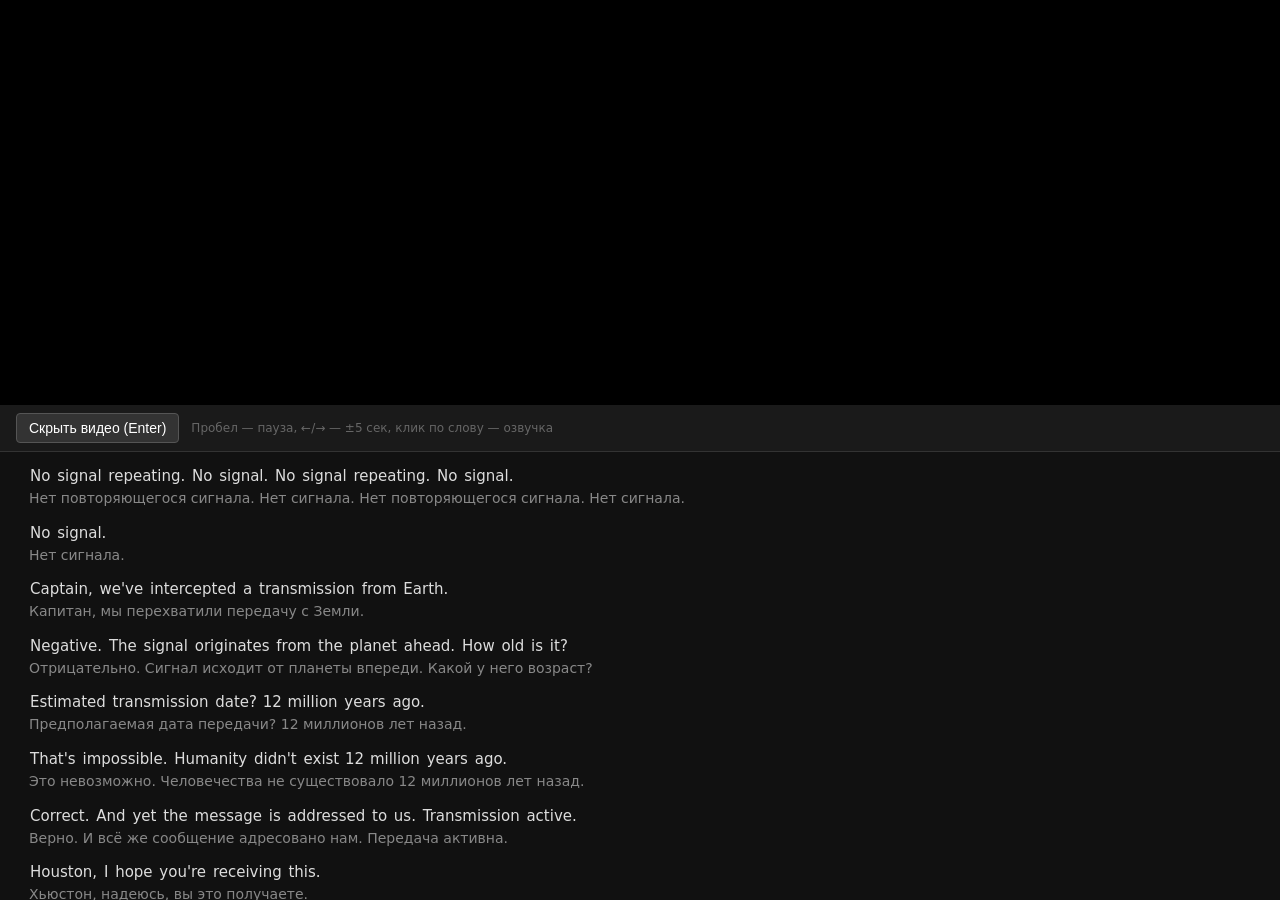
==== deepseek.html @ 2dfc9baa "Update deepseek.html" ====
<!DOCTYPE html>
<html lang="ru">
<head>
<meta charset="UTF-8">
<title>Интерактивные субтитры</title>
<style>
  body {
    font-family: system-ui, sans-serif;
    margin: 0;
    background: #111;
    color: #eee;
    display: flex;
    flex-direction: column;
    height: 100vh;
    overflow: hidden;
  }
  #player-wrap {
    position: relative;
    width: 100%;
    max-height: 45vh;
    background: #000;
    flex-shrink: 0;
    transition: max-height 0.3s;
  }
  #ytplayer {
    width: 100%;
    height: 45vh;
    display: block;
    transition: height 0.3s;
  }
  #controls {
    display: flex;
    align-items: center;
    gap: 12px;
    padding: 8px 16px;
    background: #1a1a1a;
    border-bottom: 1px solid #333;
    flex-shrink: 0;
  }
  #toggleVideoBtn {
    cursor: pointer;
    padding: 6px 12px;
    background: #333;
    color: #fff;
    border: 1px solid #555;
    border-radius: 4px;
    font-size: 14px;
    outline: none;
  }
  #toggleVideoBtn:hover {
    background: #444;
  }
  #toggleVideoBtn:focus {
    border-color: #4caf50;
  }
  .hint {
    color: #666;
    font-size: 12px;
  }
  #subtitles {
    flex: 1;
    overflow-y: auto;
    padding: 8px 16px 80px;
    line-height: 1.4;
  }
  .cue {
    padding: 6px 10px;
    margin-bottom: 2px;
    border-radius: 4px;
    transition: background 0.2s;
    font-size: 15px;
    border-left: 3px solid transparent;
  }
  .cue.active {
    background: #2a2a2a;
    border-left-color: #4caf50;
  }
  .cue .en {
    color: #ddd;
    margin-bottom: 2px;
  }
  .cue .ru {
    color: #888;
    font-size: 14px;
  }
  .word {
    cursor: pointer;
    border-radius: 2px;
    padding: 0 1px;
  }
  .word:hover {
    background: #3a3a3a;
  }
  .word.speaking {
    background: #4caf50;
    color: #000;
  }
  #loading {
    padding: 20px;
    color: #888;
  }
</style>
</head>
<body>

<div id="player-wrap">
  <div id="ytplayer"></div>
</div>

<div id="controls">
  <button id="toggleVideoBtn">Скрыть видео (Enter)</button>
  <span class="hint">Пробел — пауза, ←/→ — ±5 сек, клик по слову — озвучка</span>
</div>

<div id="subtitles">
  <div id="loading">Загрузка субтитров…</div>
</div>

<script>
  // ===== 1. Загрузка субтитров =====
  let cues = [];
  let activeIndex = -1;
  let player = null;
  let playerReady = false;

  function timeToSeconds(t) {
    const parts = t.split(':').map(Number);
    if (parts.length === 2) return parts[0] * 60 + parts[1];
    if (parts.length === 3) return parts[0] * 3600 + parts[1] * 60 + parts[2];
    return 0;
  }

  fetch('deepseek.json')
    .then(r => {
      if (!r.ok) throw new Error('Не удалось загрузить deepseek.json');
      return r.json();
    })
    .then(data => {
      cues = data.map(c => ({
        ...c,
        seconds: timeToSeconds(c.time)
      }));
      renderCues();
      // Безопасное удаление индикатора загрузки
      const loadingEl = document.getElementById('loading');
      if (loadingEl) loadingEl.remove();
    })
    .catch(err => {
      const subDiv = document.getElementById('subtitles');
      if (subDiv) {
        subDiv.innerHTML =
          '<div id="loading">Ошибка загрузки: ' + err.message + '<br>Убедитесь, что deepseek.json лежит рядом и запущен сервер.</div>';
      }
    });

  function renderCues() {
    const container = document.getElementById('subtitles');
    container.innerHTML = '';
    cues.forEach((cue, i) => {
      const div = document.createElement('div');
      div.className = 'cue';
      div.dataset.index = i;

      const en = document.createElement('div');
      en.className = 'en';
      en.innerHTML = cue.text.split(/(\s+)/).map(part => {
        if (/^\s+$/.test(part) || part === '') return part;
        const clean = part.replace(/[^a-zA-Z']/g, '');
        if (!clean) return part;
        return `<span class="word" data-word="${clean}">${part}</span>`;
      }).join('');

      const ru = document.createElement('div');
      ru.className = 'ru';
      ru.textContent = cue.translation;

      div.appendChild(en);
      div.appendChild(ru);
      container.appendChild(div);
    });

    container.addEventListener('click', e => {
      const wordEl = e.target.closest('.word');
      if (!wordEl) return;
      speakWord(wordEl);
    });
  }

  // ===== 2. Text-to-Speech =====
  let currentUtterance = null;

  function speakWord(el) {
    const word = el.dataset.word;
    if (!word) return;
    if (currentUtterance) speechSynthesis.cancel();

    document.querySelectorAll('.word.speaking').forEach(w => w.classList.remove('speaking'));
    el.classList.add('speaking');

    const utter = new SpeechSynthesisUtterance(word);
    utter.lang = 'en-US';
    utter.rate = 0.9;

    const voices = speechSynthesis.getVoices();
    const enVoice = voices.find(v => v.lang.startsWith('en'));
    if (enVoice) utter.voice = enVoice;

    utter.onend = () => el.classList.remove('speaking');
    utter.onerror = () => el.classList.remove('speaking');

    currentUtterance = utter;
    speechSynthesis.speak(utter);
  }

  speechSynthesis.onvoiceschanged = () => {};

  // ===== 3. YouTube IFrame API =====
  const VIDEO_ID = 'rk2dsMOoe8U';

  window.onYouTubeIframeAPIReady = function() {
    player = new YT.Player('ytplayer', {
      videoId: VIDEO_ID,
      playerVars: {
        autoplay: 0,
        controls: 1,
        rel: 0,
        modestbranding: 1
      },
      events: {
        onReady: () => { playerReady = true; },
        onStateChange: () => {}
      }
    });
  };

  const tag = document.createElement('script');
  tag.src = 'https://www.youtube.com/iframe_api';
  document.head.appendChild(tag);

  // ===== 4. Синхронизация субтитров =====
  setInterval(() => {
    if (!playerReady || !player || typeof player.getCurrentTime !== 'function') return;
    const t = player.getCurrentTime();

    let idx = -1;
    for (let i = 0; i < cues.length; i++) {
      if (t >= cues[i].seconds) idx = i;
      else break;
    }

    if (idx !== activeIndex) {
      activeIndex = idx;
      const container = document.getElementById('subtitles');
      const els = container.querySelectorAll('.cue');
      els.forEach((el, i) => el.classList.toggle('active', i === idx));
      if (idx >= 0 && els[idx]) {
        els[idx].scrollIntoView({ block: 'center', behavior: 'smooth' });
      }
    }
  }, 250);

  // ===== 5. Управление видео (скрыть/показать) =====
  let isVideoHidden = false;
  const videoBtn = document.getElementById('toggleVideoBtn');
  const playerWrap = document.getElementById('player-wrap');
  const ytPlayerDiv = document.getElementById('ytplayer');

  function toggleVideoVisibility() {
    isVideoHidden = !isVideoHidden;
    if (isVideoHidden) {
      playerWrap.style.maxHeight = '0';
      playerWrap.style.overflow = 'hidden';
      ytPlayerDiv.style.height = '0';
      videoBtn.textContent = 'Показать видео (Enter)';
    } else {
      playerWrap.style.maxHeight = '45vh';
      playerWrap.style.overflow = 'visible';
      ytPlayerDiv.style.height = '45vh';
      videoBtn.textContent = 'Скрыть видео (Enter)';
    }
    // Снимаем фокус с кнопки, чтобы пробел не нажимал её повторно
    videoBtn.blur();
  }

  videoBtn.addEventListener('click', toggleVideoVisibility);

  // ===== 6. Горячие клавиши =====
  document.addEventListener('keydown', e => {
    if (!playerReady || !player) return;
    
    const tag = document.activeElement.tagName;
    if (tag === 'INPUT' || tag === 'TEXTAREA') return;

    if (e.code === 'Space') {
      e.preventDefault();
      const state = player.getPlayerState();
      if (state === YT.PlayerState.PLAYING) player.pauseVideo();
      else player.playVideo();
    } else if (e.code === 'ArrowRight') {
      e.preventDefault();
      player.seekTo(Math.min(player.getCurrentTime() + 5, player.getDuration()), true);
    } else if (e.code === 'ArrowLeft') {
      e.preventDefault();
      player.seekTo(Math.max(player.getCurrentTime() - 5, 0), true);
    } else if (e.code === 'Enter') {
      e.preventDefault();
      toggleVideoVisibility();
    }
  });
</script>

</body>
</html>
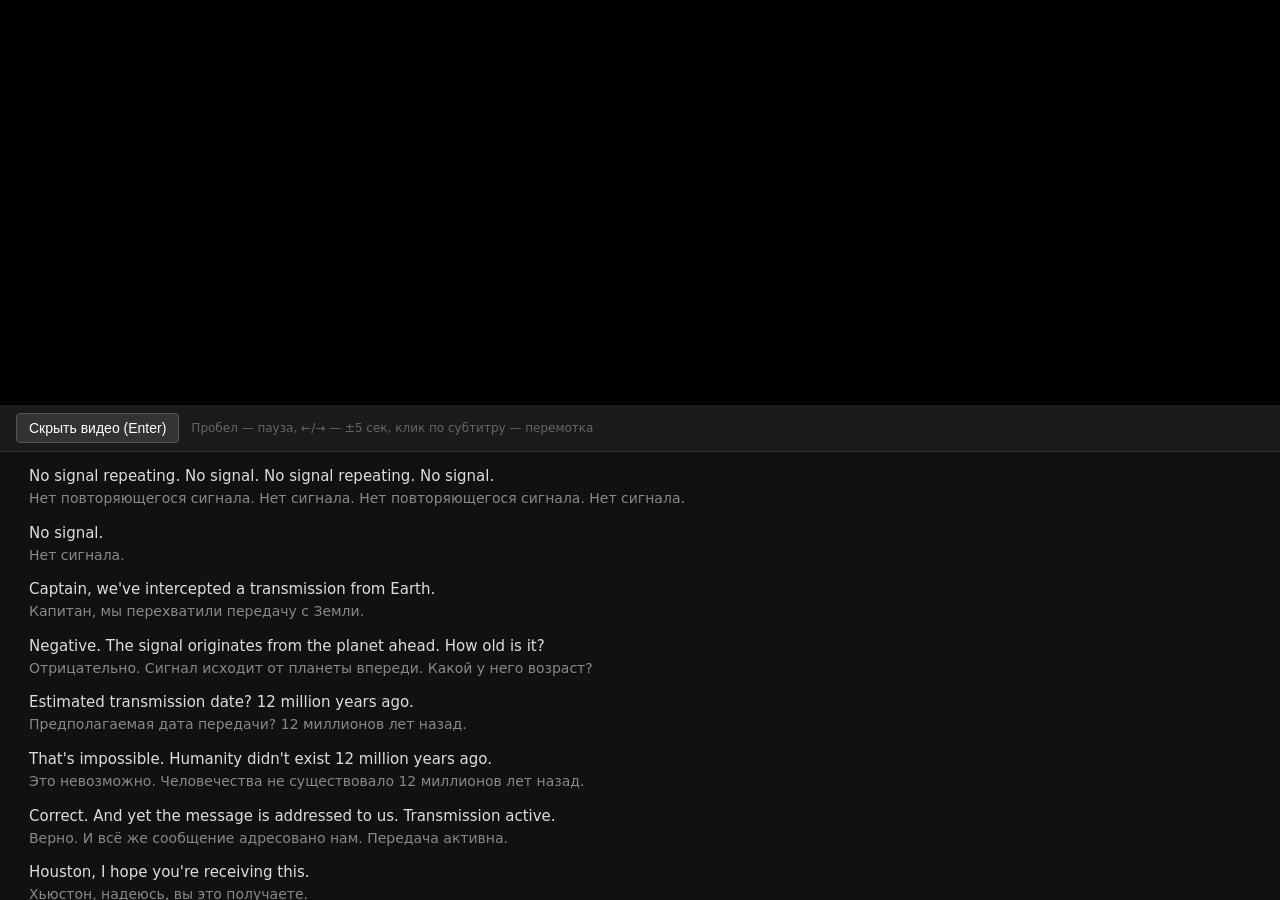
==== commit f6f6ace8: "Update deepseek.html" ====
--- a/deepseek.html
+++ b/deepseek.html
@@ -70,6 +70,10 @@
     transition: background 0.2s;
     font-size: 15px;
     border-left: 3px solid transparent;
+    cursor: pointer; /* Курсор-указатель, чтобы было понятно, что можно кликать */
+  }
+  .cue:hover {
+    background: #222;
   }
   .cue.active {
     background: #2a2a2a;
@@ -83,18 +87,6 @@
     color: #888;
     font-size: 14px;
   }
-  .word {
-    cursor: pointer;
-    border-radius: 2px;
-    padding: 0 1px;
-  }
-  .word:hover {
-    background: #3a3a3a;
-  }
-  .word.speaking {
-    background: #4caf50;
-    color: #000;
-  }
   #loading {
     padding: 20px;
     color: #888;
@@ -109,7 +101,7 @@
 
 <div id="controls">
   <button id="toggleVideoBtn">Скрыть видео (Enter)</button>
-  <span class="hint">Пробел — пауза, ←/→ — ±5 сек, клик по слову — озвучка</span>
+  <span class="hint">Пробел — пауза, ←/→ — ±5 сек, клик по субтитру — перемотка</span>
 </div>
 
 <div id="subtitles">
@@ -141,7 +133,7 @@
         seconds: timeToSeconds(c.time)
       }));
       renderCues();
-      // Безопасное удаление индикатора загрузки
+      
       const loadingEl = document.getElementById('loading');
       if (loadingEl) loadingEl.remove();
     })
@@ -160,15 +152,11 @@
       const div = document.createElement('div');
       div.className = 'cue';
       div.dataset.index = i;
+      div.dataset.time = cue.seconds; // Сохраняем время начала для перемотки
 
       const en = document.createElement('div');
       en.className = 'en';
-      en.innerHTML = cue.text.split(/(\s+)/).map(part => {
-        if (/^\s+$/.test(part) || part === '') return part;
-        const clean = part.replace(/[^a-zA-Z']/g, '');
-        if (!clean) return part;
-        return `<span class="word" data-word="${clean}">${part}</span>`;
-      }).join('');
+      en.textContent = cue.text;
 
       const ru = document.createElement('div');
       ru.className = 'ru';
@@ -179,42 +167,23 @@
       container.appendChild(div);
     });
 
+    // Клик по блоку субтитров — перемотка
     container.addEventListener('click', e => {
-      const wordEl = e.target.closest('.word');
-      if (!wordEl) return;
-      speakWord(wordEl);
-    });
-  }
-
-  // ===== 2. Text-to-Speech =====
-  let currentUtterance = null;
-
-  function speakWord(el) {
-    const word = el.dataset.word;
-    if (!word) return;
-    if (currentUtterance) speechSynthesis.cancel();
-
-    document.querySelectorAll('.word.speaking').forEach(w => w.classList.remove('speaking'));
-    el.classList.add('speaking');
-
-    const utter = new SpeechSynthesisUtterance(word);
-    utter.lang = 'en-US';
-    utter.rate = 0.9;
-
-    const voices = speechSynthesis.getVoices();
-    const enVoice = voices.find(v => v.lang.startsWith('en'));
-    if (enVoice) utter.voice = enVoice;
-
-    utter.onend = () => el.classList.remove('speaking');
-    utter.onerror = () => el.classList.remove('speaking');
-
-    currentUtterance = utter;
-    speechSynthesis.speak(utter);
-  }
-
-  speechSynthesis.onvoiceschanged = () => {};
-
-  // ===== 3. YouTube IFrame API =====
+      const cueEl = e.target.closest('.cue');
+      if (!cueEl) return;
+      
+      const timeToSeek = parseFloat(cueEl.dataset.time);
+      if (playerReady && player && typeof player.seekTo === 'function') {
+        player.seekTo(timeToSeek, true);
+        // Включаем воспроизведение, если на паузе
+        if (player.getPlayerState() !== YT.PlayerState.PLAYING) {
+          player.playVideo();
+        }
+      }
+    });
+  }
+
+  // ===== 2. YouTube IFrame API =====
   const VIDEO_ID = 'rk2dsMOoe8U';
 
   window.onYouTubeIframeAPIReady = function() {
@@ -237,7 +206,7 @@
   tag.src = 'https://www.youtube.com/iframe_api';
   document.head.appendChild(tag);
 
-  // ===== 4. Синхронизация субтитров =====
+  // ===== 3. Синхронизация субтитров =====
   setInterval(() => {
     if (!playerReady || !player || typeof player.getCurrentTime !== 'function') return;
     const t = player.getCurrentTime();
@@ -259,7 +228,7 @@
     }
   }, 250);
 
-  // ===== 5. Управление видео (скрыть/показать) =====
+  // ===== 4. Управление видео (скрыть/показать) =====
   let isVideoHidden = false;
   const videoBtn = document.getElementById('toggleVideoBtn');
   const playerWrap = document.getElementById('player-wrap');
@@ -278,13 +247,12 @@
       ytPlayerDiv.style.height = '45vh';
       videoBtn.textContent = 'Скрыть видео (Enter)';
     }
-    // Снимаем фокус с кнопки, чтобы пробел не нажимал её повторно
     videoBtn.blur();
   }
 
   videoBtn.addEventListener('click', toggleVideoVisibility);
 
-  // ===== 6. Горячие клавиши =====
+  // ===== 5. Горячие клавиши =====
   document.addEventListener('keydown', e => {
     if (!playerReady || !player) return;
     
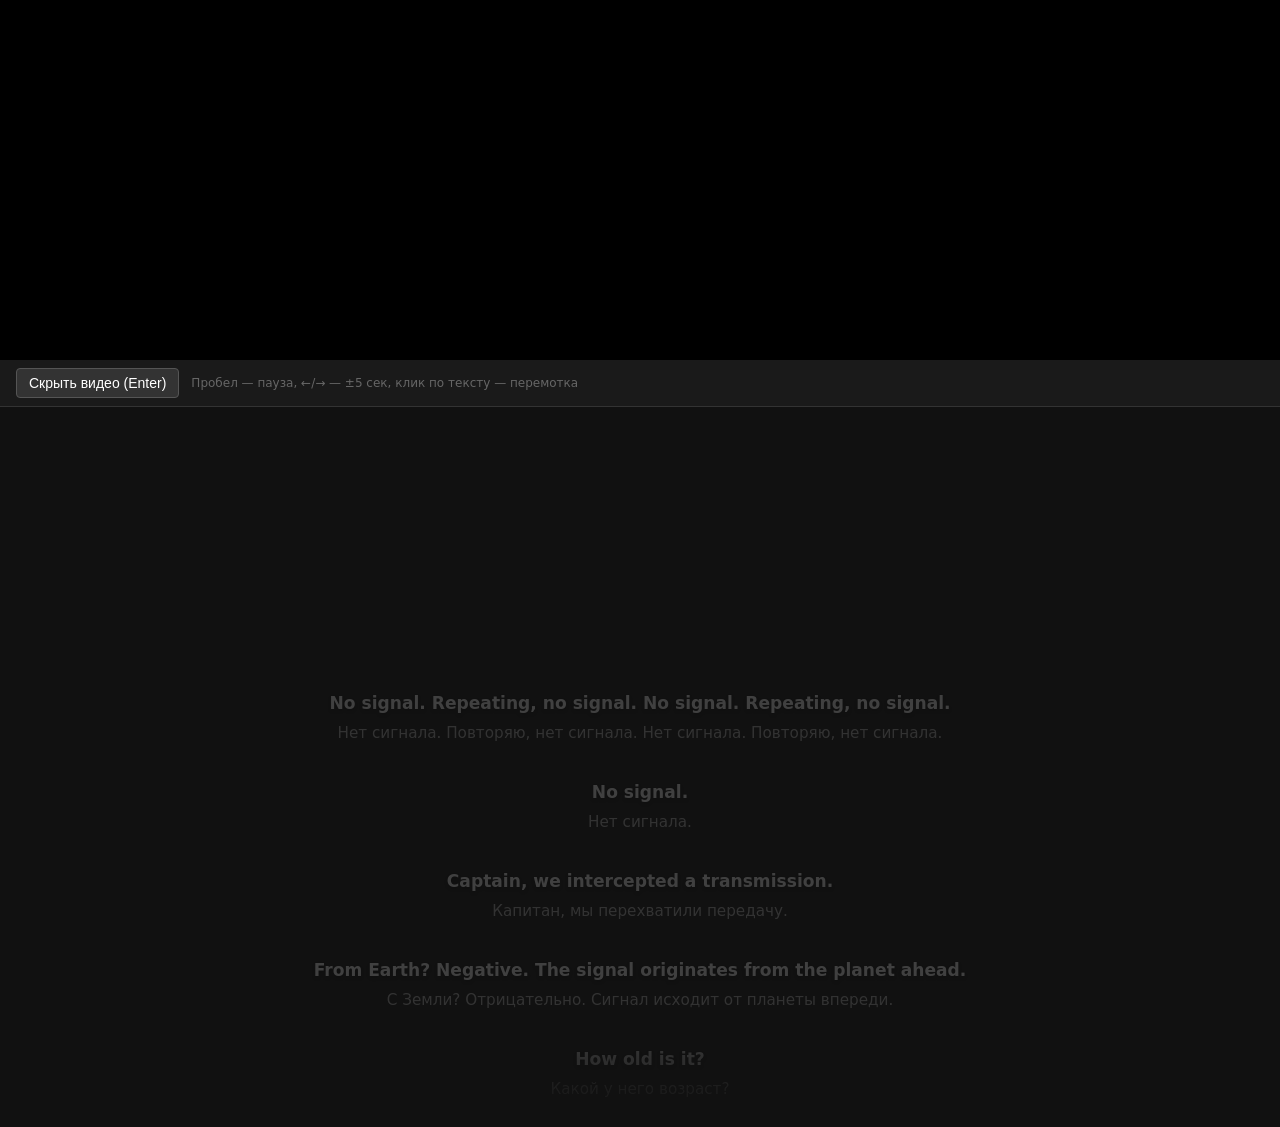
==== commit 1e9c1715: "Update deepseek.html" ====
--- a/deepseek.html
+++ b/deepseek.html
@@ -2,7 +2,7 @@
 <html lang="ru">
 <head>
 <meta charset="UTF-8">
-<title>Интерактивные субтитры</title>
+<title>Плавные субтитры</title>
 <style>
   body {
     font-family: system-ui, sans-serif;
@@ -17,14 +17,14 @@
   #player-wrap {
     position: relative;
     width: 100%;
-    max-height: 45vh;
+    max-height: 40vh;
     background: #000;
     flex-shrink: 0;
     transition: max-height 0.3s;
   }
   #ytplayer {
     width: 100%;
-    height: 45vh;
+    height: 40vh;
     display: block;
     transition: height 0.3s;
   }
@@ -36,6 +36,7 @@
     background: #1a1a1a;
     border-bottom: 1px solid #333;
     flex-shrink: 0;
+    flex-wrap: wrap;
   }
   #toggleVideoBtn {
     cursor: pointer;
@@ -47,49 +48,64 @@
     font-size: 14px;
     outline: none;
   }
-  #toggleVideoBtn:hover {
-    background: #444;
-  }
-  #toggleVideoBtn:focus {
-    border-color: #4caf50;
-  }
-  .hint {
-    color: #666;
-    font-size: 12px;
-  }
+  #toggleVideoBtn:hover { background: #444; }
+  #toggleVideoBtn:focus { border-color: #4caf50; }
+  
+  .hint { color: #666; font-size: 12px; }
+
+  /* Контейнер субтитров */
   #subtitles {
     flex: 1;
     overflow-y: auto;
-    padding: 8px 16px 80px;
-    line-height: 1.4;
-  }
+    /* Огромные отступы, чтобы любой блок мог оказаться в центре */
+    padding: 30vh 16px 50vh; 
+    line-height: 1.5;
+    /* Отключаем стандартную плавность, будем управлять скроллом вручную */
+    scroll-behavior: auto; 
+    -webkit-mask-image: linear-gradient(to bottom, transparent 0%, black 15%, black 85%, transparent 100%);
+    mask-image: linear-gradient(to bottom, transparent 0%, black 15%, black 85%, transparent 100%);
+  }
+
   .cue {
-    padding: 6px 10px;
-    margin-bottom: 2px;
-    border-radius: 4px;
-    transition: background 0.2s;
-    font-size: 15px;
-    border-left: 3px solid transparent;
-    cursor: pointer; /* Курсор-указатель, чтобы было понятно, что можно кликать */
-  }
+    padding: 12px 20px;
+    margin-bottom: 8px;
+    border-radius: 8px;
+    transition: opacity 0.4s, background 0.4s;
+    font-size: 18px;
+    cursor: pointer;
+    opacity: 0.2; /* Неактивные блоки сильно тусклые */
+    text-align: center;
+    transform: scale(0.95); /* Неактивные чуть меньше */
+    transition: all 0.4s ease-out;
+  }
+
   .cue:hover {
-    background: #222;
-  }
+    opacity: 0.6;
+    background: #1a1a1a;
+  }
+
   .cue.active {
-    background: #2a2a2a;
-    border-left-color: #4caf50;
-  }
+    opacity: 1;
+    transform: scale(1); /* Активный блок увеличивается */
+    background: transparent; /* Убрали фон, чтобы не было прямоугольников */
+  }
+
   .cue .en {
-    color: #ddd;
-    margin-bottom: 2px;
+    color: #fff;
+    margin-bottom: 6px;
+    font-weight: 600;
+    text-shadow: 0 2px 4px rgba(0,0,0,0.8);
   }
   .cue .ru {
-    color: #888;
-    font-size: 14px;
-  }
+    color: #bbb;
+    font-size: 16px;
+    font-weight: 400;
+  }
+  
   #loading {
     padding: 20px;
     color: #888;
+    text-align: center;
   }
 </style>
 </head>
@@ -101,7 +117,7 @@
 
 <div id="controls">
   <button id="toggleVideoBtn">Скрыть видео (Enter)</button>
-  <span class="hint">Пробел — пауза, ←/→ — ±5 сек, клик по субтитру — перемотка</span>
+  <span class="hint">Пробел — пауза, ←/→ — ±5 сек, клик по тексту — перемотка</span>
 </div>
 
 <div id="subtitles">
@@ -109,7 +125,6 @@
 </div>
 
 <script>
-  // ===== 1. Загрузка субтитров =====
   let cues = [];
   let activeIndex = -1;
   let player = null;
@@ -133,7 +148,6 @@
         seconds: timeToSeconds(c.time)
       }));
       renderCues();
-      
       const loadingEl = document.getElementById('loading');
       if (loadingEl) loadingEl.remove();
     })
@@ -141,7 +155,7 @@
       const subDiv = document.getElementById('subtitles');
       if (subDiv) {
         subDiv.innerHTML =
-          '<div id="loading">Ошибка загрузки: ' + err.message + '<br>Убедитесь, что deepseek.json лежит рядом и запущен сервер.</div>';
+          '<div id="loading">Ошибка загрузки: ' + err.message + '<br>Убедитесь, что deepseek.json лежит рядом.</div>';
       }
     });
 
@@ -152,7 +166,7 @@
       const div = document.createElement('div');
       div.className = 'cue';
       div.dataset.index = i;
-      div.dataset.time = cue.seconds; // Сохраняем время начала для перемотки
+      div.dataset.time = cue.seconds;
 
       const en = document.createElement('div');
       en.className = 'en';
@@ -167,7 +181,7 @@
       container.appendChild(div);
     });
 
-    // Клик по блоку субтитров — перемотка
+    // Клик — перемотка на начало блока
     container.addEventListener('click', e => {
       const cueEl = e.target.closest('.cue');
       if (!cueEl) return;
@@ -175,7 +189,6 @@
       const timeToSeek = parseFloat(cueEl.dataset.time);
       if (playerReady && player && typeof player.seekTo === 'function') {
         player.seekTo(timeToSeek, true);
-        // Включаем воспроизведение, если на паузе
         if (player.getPlayerState() !== YT.PlayerState.PLAYING) {
           player.playVideo();
         }
@@ -183,52 +196,84 @@
     });
   }
 
-  // ===== 2. YouTube IFrame API =====
+  // YouTube API
   const VIDEO_ID = 'rk2dsMOoe8U';
-
   window.onYouTubeIframeAPIReady = function() {
     player = new YT.Player('ytplayer', {
       videoId: VIDEO_ID,
-      playerVars: {
-        autoplay: 0,
-        controls: 1,
-        rel: 0,
-        modestbranding: 1
-      },
-      events: {
-        onReady: () => { playerReady = true; },
-        onStateChange: () => {}
-      }
+      playerVars: { autoplay: 0, controls: 1, rel: 0, modestbranding: 1 },
+      events: { onReady: () => { playerReady = true; } }
     });
   };
-
   const tag = document.createElement('script');
   tag.src = 'https://www.youtube.com/iframe_api';
   document.head.appendChild(tag);
 
-  // ===== 3. Синхронизация субтитров =====
-  setInterval(() => {
-    if (!playerReady || !player || typeof player.getCurrentTime !== 'function') return;
-    const t = player.getCurrentTime();
-
+  // ==========================================
+  // НОВАЯ ЛОГИКА ПЛАВНОЙ СИНХРОНИЗАЦИИ
+  // ==========================================
+  
+  let currentScrollTop = 0; // Текущее положение скролла
+  let targetScrollTop = 0;  // Целевое положение скролла
+
+  function updateSubtitlePosition() {
+    if (!playerReady || !player || typeof player.getCurrentTime !== 'function') {
+      requestAnimationFrame(updateSubtitlePosition);
+      return;
+    }
+
+    const currentTime = player.getCurrentTime();
+
+    // 1. Находим активный блок
     let idx = -1;
     for (let i = 0; i < cues.length; i++) {
-      if (t >= cues[i].seconds) idx = i;
+      if (currentTime >= cues[i].seconds) idx = i;
       else break;
     }
 
+    // 2. Обновляем классы (если индекс изменился)
     if (idx !== activeIndex) {
       activeIndex = idx;
-      const container = document.getElementById('subtitles');
-      const els = container.querySelectorAll('.cue');
+      const els = document.querySelectorAll('.cue');
       els.forEach((el, i) => el.classList.toggle('active', i === idx));
-      if (idx >= 0 && els[idx]) {
-        els[idx].scrollIntoView({ block: 'center', behavior: 'smooth' });
+    }
+
+    // 3. Вычисляем целевой скролл для ЦЕНТРИРОВАНИЯ
+    const container = document.getElementById('subtitles');
+    if (container && idx !== -1) {
+      const currentEl = container.querySelector(`.cue[data-index="${idx}"]`);
+      
+      if (currentEl) {
+        // Получаем координаты центра блока относительно контейнера
+        const elCenter = currentEl.offsetTop + currentEl.offsetHeight / 2;
+        
+        // Целевая позиция скролла: центрируем блок
+        targetScrollTop = elCenter - (container.clientHeight / 2);
       }
     }
-  }, 250);
-
-  // ===== 4. Управление видео (скрыть/показать) =====
+
+    // 4. ПЛАВНАЯ ПРОКРУТКА (интерполяция)
+    // Вместо мгновенного прыжка, мы каждый кадр сдвигаем скролл на 10% от разницы
+    // Это создает идеально плавное "догоняние" без рывков
+    const diff = targetScrollTop - container.scrollTop;
+    
+    // Если разница очень маленькая, просто приравниваем (чтобы не было микро-дрожания)
+    if (Math.abs(diff) < 0.5) {
+      container.scrollTop = targetScrollTop;
+    } else {
+      container.scrollTop += diff * 0.1; // Коэффициент плавности (0.1 = 10% за кадр)
+    }
+
+    requestAnimationFrame(updateSubtitlePosition);
+  }
+
+  // Запуск цикла синхронизации
+  setTimeout(() => {
+    requestAnimationFrame(updateSubtitlePosition);
+  }, 1000);
+
+
+  // ===== Управление видео =====
   let isVideoHidden = false;
   const videoBtn = document.getElementById('toggleVideoBtn');
   const playerWrap = document.getElementById('player-wrap');
@@ -242,9 +287,9 @@
       ytPlayerDiv.style.height = '0';
       videoBtn.textContent = 'Показать видео (Enter)';
     } else {
-      playerWrap.style.maxHeight = '45vh';
+      playerWrap.style.maxHeight = '40vh';
       playerWrap.style.overflow = 'visible';
-      ytPlayerDiv.style.height = '45vh';
+      ytPlayerDiv.style.height = '40vh';
       videoBtn.textContent = 'Скрыть видео (Enter)';
     }
     videoBtn.blur();
@@ -252,10 +297,9 @@
 
   videoBtn.addEventListener('click', toggleVideoVisibility);
 
-  // ===== 5. Горячие клавиши =====
+  // ===== Горячие клавиши =====
   document.addEventListener('keydown', e => {
     if (!playerReady || !player) return;
-    
     const tag = document.activeElement.tagName;
     if (tag === 'INPUT' || tag === 'TEXTAREA') return;
 
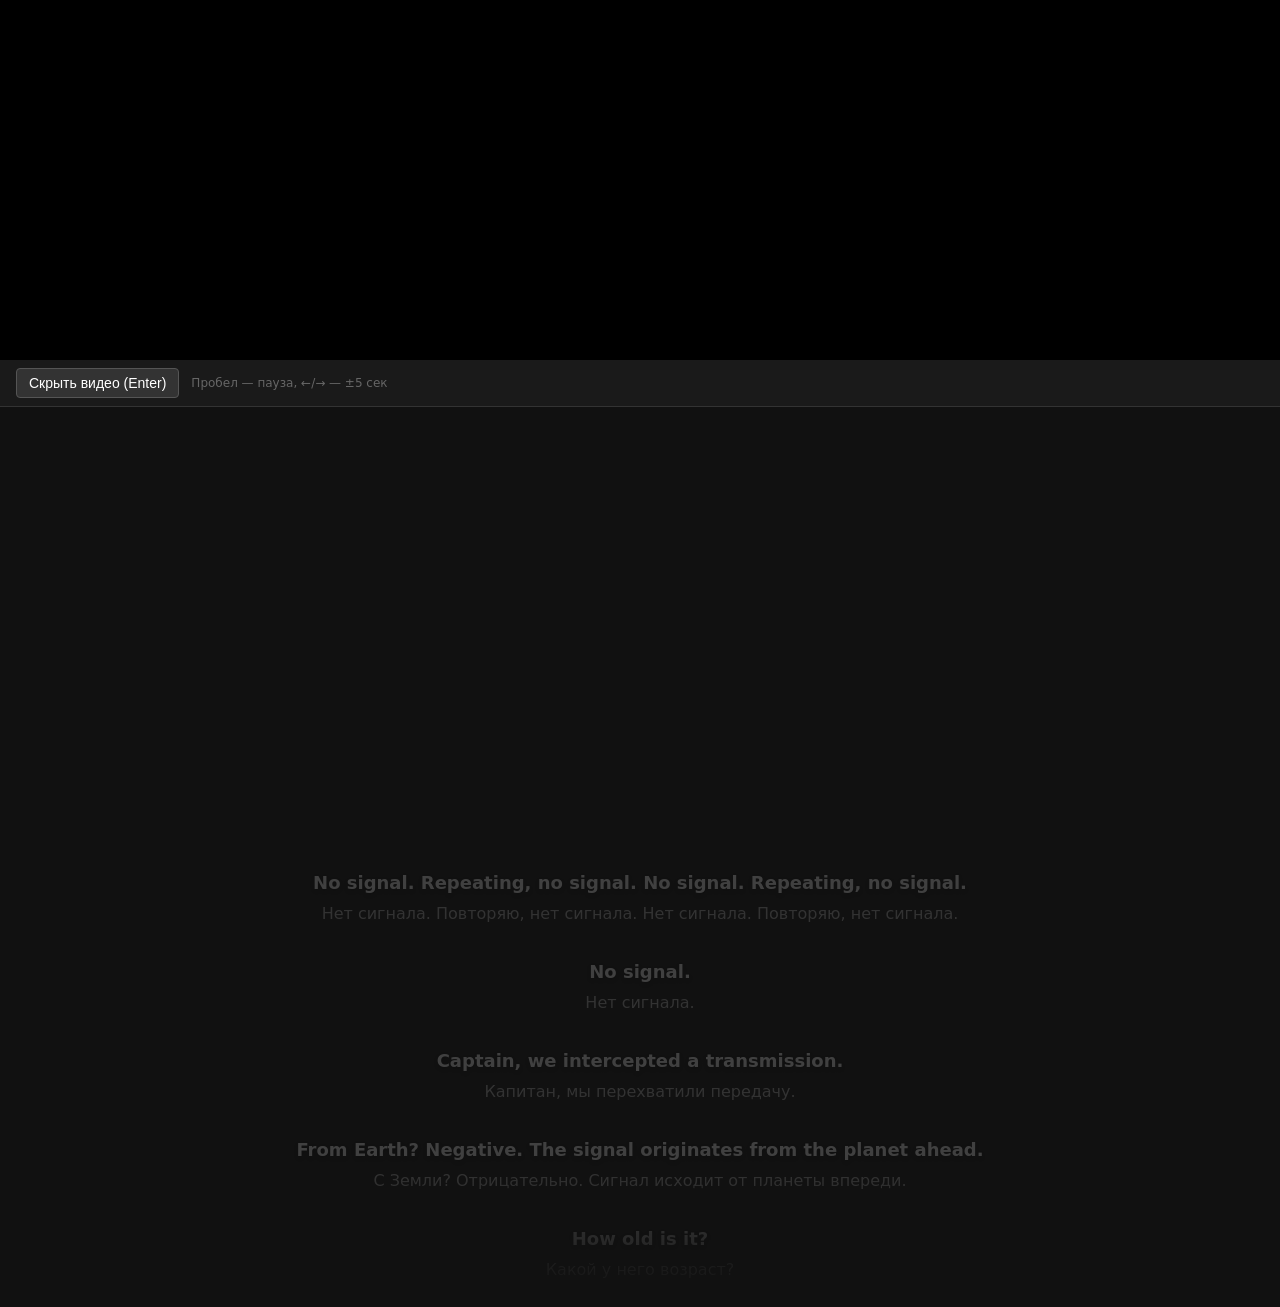
==== commit a8a5b13f: "Update deepseek.html" ====
--- a/deepseek.html
+++ b/deepseek.html
@@ -14,13 +14,15 @@
     height: 100vh;
     overflow: hidden;
   }
+  
   #player-wrap {
     position: relative;
     width: 100%;
     max-height: 40vh;
     background: #000;
     flex-shrink: 0;
-    transition: max-height 0.3s;
+    transition: max-height 0.3s, opacity 0.3s;
+    overflow: hidden;
   }
   #ytplayer {
     width: 100%;
@@ -28,6 +30,7 @@
     display: block;
     transition: height 0.3s;
   }
+  
   #controls {
     display: flex;
     align-items: center;
@@ -38,6 +41,7 @@
     flex-shrink: 0;
     flex-wrap: wrap;
   }
+  
   #toggleVideoBtn {
     cursor: pointer;
     padding: 6px 12px;
@@ -57,10 +61,13 @@
   #subtitles {
     flex: 1;
     overflow-y: auto;
-    /* Огромные отступы, чтобы любой блок мог оказаться в центре */
-    padding: 30vh 16px 50vh; 
+    /* Отступы для возможности центрирования первого и последнего блока */
+    padding: 50vh 16px 50vh; 
     line-height: 1.5;
-    /* Отключаем стандартную плавность, будем управлять скроллом вручную */
+    /* Запрещаем выделение текста мышью */
+    user-select: none;
+    -webkit-user-select: none;
+    /* Отключаем стандартную плавность, управляем вручную */
     scroll-behavior: auto; 
     -webkit-mask-image: linear-gradient(to bottom, transparent 0%, black 15%, black 85%, transparent 100%);
     mask-image: linear-gradient(to bottom, transparent 0%, black 15%, black 85%, transparent 100%);
@@ -70,24 +77,26 @@
     padding: 12px 20px;
     margin-bottom: 8px;
     border-radius: 8px;
-    transition: opacity 0.4s, background 0.4s;
     font-size: 18px;
-    cursor: pointer;
-    opacity: 0.2; /* Неактивные блоки сильно тусклые */
     text-align: center;
-    transform: scale(0.95); /* Неактивные чуть меньше */
-    transition: all 0.4s ease-out;
-  }
-
-  .cue:hover {
-    opacity: 0.6;
-    background: #1a1a1a;
-  }
-
+    /* Отключаем любые переходы и ховеры */
+    transition: none; 
+    cursor: default;
+    opacity: 0.2; 
+  }
+
+  /* Убираем любые эффекты при наведении и нажатии */
+  .cue:hover, .cue:active {
+    background: transparent;
+    opacity: 0.2;
+    transform: none;
+  }
+
+  /* Активный блок */
   .cue.active {
     opacity: 1;
-    transform: scale(1); /* Активный блок увеличивается */
-    background: transparent; /* Убрали фон, чтобы не было прямоугольников */
+    transform: scale(1.05); /* Легкое увеличение активного блока */
+    transition: opacity 0.3s, transform 0.3s; /* Оставляем плавность только для смены блока */
   }
 
   .cue .en {
@@ -117,7 +126,7 @@
 
 <div id="controls">
   <button id="toggleVideoBtn">Скрыть видео (Enter)</button>
-  <span class="hint">Пробел — пауза, ←/→ — ±5 сек, клик по тексту — перемотка</span>
+  <span class="hint">Пробел — пауза, ←/→ — ±5 сек</span>
 </div>
 
 <div id="subtitles">
@@ -129,6 +138,7 @@
   let activeIndex = -1;
   let player = null;
   let playerReady = false;
+  let isVideoHidden = false; // Флаг для расчета центрирования
 
   function timeToSeconds(t) {
     const parts = t.split(':').map(Number);
@@ -166,7 +176,6 @@
       const div = document.createElement('div');
       div.className = 'cue';
       div.dataset.index = i;
-      div.dataset.time = cue.seconds;
 
       const en = document.createElement('div');
       en.className = 'en';
@@ -180,20 +189,7 @@
       div.appendChild(ru);
       container.appendChild(div);
     });
-
-    // Клик — перемотка на начало блока
-    container.addEventListener('click', e => {
-      const cueEl = e.target.closest('.cue');
-      if (!cueEl) return;
-      
-      const timeToSeek = parseFloat(cueEl.dataset.time);
-      if (playerReady && player && typeof player.seekTo === 'function') {
-        player.seekTo(timeToSeek, true);
-        if (player.getPlayerState() !== YT.PlayerState.PLAYING) {
-          player.playVideo();
-        }
-      }
-    });
+    // Обработчик клика полностью удален
   }
 
   // YouTube API
@@ -210,11 +206,10 @@
   document.head.appendChild(tag);
 
   // ==========================================
-  // НОВАЯ ЛОГИКА ПЛАВНОЙ СИНХРОНИЗАЦИИ
+  // ЛОГИКА ПЛАВНОЙ СИНХРОНИЗАЦИИ И ЦЕНТРИРОВАНИЯ
   // ==========================================
   
-  let currentScrollTop = 0; // Текущее положение скролла
-  let targetScrollTop = 0;  // Целевое положение скролла
+  let targetScrollTop = 0;
 
   function updateSubtitlePosition() {
     if (!playerReady || !player || typeof player.getCurrentTime !== 'function') {
@@ -231,7 +226,7 @@
       else break;
     }
 
-    // 2. Обновляем классы (если индекс изменился)
+    // 2. Обновляем классы
     if (idx !== activeIndex) {
       activeIndex = idx;
       const els = document.querySelectorAll('.cue');
@@ -247,34 +242,37 @@
         // Получаем координаты центра блока относительно контейнера
         const elCenter = currentEl.offsetTop + currentEl.offsetHeight / 2;
         
-        // Целевая позиция скролла: центрируем блок
-        targetScrollTop = elCenter - (container.clientHeight / 2);
+        // Вычисляем, сколько места занимает плеер и панель управления СВЕРХУ
+        const playerWrap = document.getElementById('player-wrap');
+        const controls = document.getElementById('controls');
+        const topOffset = playerWrap.offsetHeight + controls.offsetHeight;
+        
+        // Высота видимой области для субтитров = общая высота минус плеер и панель
+        const visibleHeight = window.innerHeight - topOffset;
+        
+        // Центрируем блок относительно этой видимой области
+        // container.getBoundingClientRect().top - это координата начала контейнера субтитров на экране
+        targetScrollTop = elCenter - (visibleHeight / 2);
+        
+        // Плавная прокрутка
+        const diff = targetScrollTop - container.scrollTop;
+        if (Math.abs(diff) < 1) {
+          container.scrollTop = targetScrollTop;
+        } else {
+          container.scrollTop += diff * 0.1;
+        }
       }
     }
 
-    // 4. ПЛАВНАЯ ПРОКРУТКА (интерполяция)
-    // Вместо мгновенного прыжка, мы каждый кадр сдвигаем скролл на 10% от разницы
-    // Это создает идеально плавное "догоняние" без рывков
-    const diff = targetScrollTop - container.scrollTop;
-    
-    // Если разница очень маленькая, просто приравниваем (чтобы не было микро-дрожания)
-    if (Math.abs(diff) < 0.5) {
-      container.scrollTop = targetScrollTop;
-    } else {
-      container.scrollTop += diff * 0.1; // Коэффициент плавности (0.1 = 10% за кадр)
-    }
-
     requestAnimationFrame(updateSubtitlePosition);
   }
 
-  // Запуск цикла синхронизации
+  // Запуск цикла
   setTimeout(() => {
     requestAnimationFrame(updateSubtitlePosition);
   }, 1000);
 
-
   // ===== Управление видео =====
-  let isVideoHidden = false;
   const videoBtn = document.getElementById('toggleVideoBtn');
   const playerWrap = document.getElementById('player-wrap');
   const ytPlayerDiv = document.getElementById('ytplayer');
@@ -283,16 +281,20 @@
     isVideoHidden = !isVideoHidden;
     if (isVideoHidden) {
       playerWrap.style.maxHeight = '0';
-      playerWrap.style.overflow = 'hidden';
+      playerWrap.style.opacity = '0';
       ytPlayerDiv.style.height = '0';
       videoBtn.textContent = 'Показать видео (Enter)';
     } else {
       playerWrap.style.maxHeight = '40vh';
-      playerWrap.style.overflow = 'visible';
+      playerWrap.style.opacity = '1';
       ytPlayerDiv.style.height = '40vh';
       videoBtn.textContent = 'Скрыть видео (Enter)';
     }
     videoBtn.blur();
+    // Даем время на анимацию скрытия плеера, затем принудительно пересчитываем позицию
+    setTimeout(() => {
+      targetScrollTop = -9999; // Форсируем пересчет
+    }, 350);
   }
 
   videoBtn.addEventListener('click', toggleVideoVisibility);
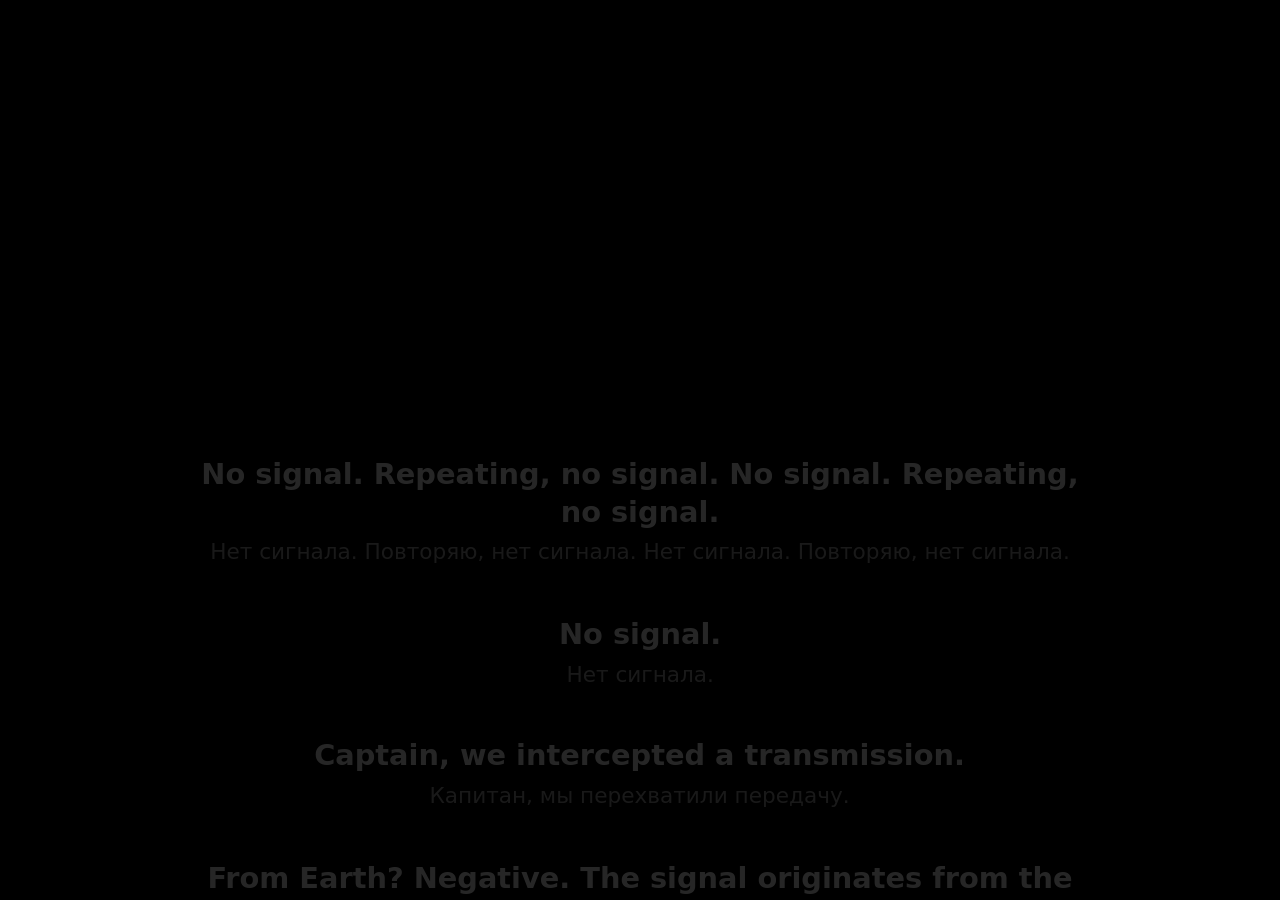
==== commit 51dbf37a: "Update deepseek.html" ====
--- a/deepseek.html
+++ b/deepseek.html
@@ -2,135 +2,101 @@
 <html lang="ru">
 <head>
 <meta charset="UTF-8">
-<title>Плавные субтитры</title>
+<title>Субтитры</title>
 <style>
-  body {
-    font-family: system-ui, sans-serif;
+  /* Сбрасываем все отступы и запрещаем выделение */
+  html, body {
     margin: 0;
-    background: #111;
-    color: #eee;
+    padding: 0;
+    width: 100%;
+    height: 100%;
+    background: #000;
+    color: #fff;
+    font-family: system-ui, -apple-system, sans-serif;
+    overflow: hidden;
+    user-select: none;
+    -webkit-user-select: none;
+    cursor: default;
+  }
+
+  /* Скрытый контейнер для плеера (он есть, но его не видно) */
+  #player-container {
+    position: absolute;
+    top: 0;
+    left: 0;
+    width: 1px;
+    height: 1px;
+    opacity: 0;
+    pointer-events: none;
+    overflow: hidden;
+  }
+
+  /* Контейнер субтитров на весь экран */
+  #subtitles-container {
+    position: absolute;
+    top: 0;
+    left: 0;
+    width: 100%;
+    height: 100%;
+    overflow-y: hidden; /* Прокрутку делаем программно */
+    padding: 50vh 10vw; /* Отступы, чтобы текст всегда мог быть в центре */
+    box-sizing: border-box;
     display: flex;
     flex-direction: column;
-    height: 100vh;
-    overflow: hidden;
-  }
-  
-  #player-wrap {
-    position: relative;
-    width: 100%;
-    max-height: 40vh;
-    background: #000;
-    flex-shrink: 0;
-    transition: max-height 0.3s, opacity 0.3s;
-    overflow: hidden;
-  }
-  #ytplayer {
-    width: 100%;
-    height: 40vh;
-    display: block;
-    transition: height 0.3s;
-  }
-  
-  #controls {
-    display: flex;
     align-items: center;
-    gap: 12px;
-    padding: 8px 16px;
-    background: #1a1a1a;
-    border-bottom: 1px solid #333;
-    flex-shrink: 0;
-    flex-wrap: wrap;
-  }
-  
-  #toggleVideoBtn {
-    cursor: pointer;
-    padding: 6px 12px;
-    background: #333;
-    color: #fff;
-    border: 1px solid #555;
-    border-radius: 4px;
-    font-size: 14px;
-    outline: none;
-  }
-  #toggleVideoBtn:hover { background: #444; }
-  #toggleVideoBtn:focus { border-color: #4caf50; }
-  
-  .hint { color: #666; font-size: 12px; }
-
-  /* Контейнер субтитров */
-  #subtitles {
-    flex: 1;
-    overflow-y: auto;
-    /* Отступы для возможности центрирования первого и последнего блока */
-    padding: 50vh 16px 50vh; 
-    line-height: 1.5;
-    /* Запрещаем выделение текста мышью */
-    user-select: none;
-    -webkit-user-select: none;
-    /* Отключаем стандартную плавность, управляем вручную */
-    scroll-behavior: auto; 
-    -webkit-mask-image: linear-gradient(to bottom, transparent 0%, black 15%, black 85%, transparent 100%);
-    mask-image: linear-gradient(to bottom, transparent 0%, black 15%, black 85%, transparent 100%);
-  }
-
+  }
+
+  /* Блок субтитра */
   .cue {
-    padding: 12px 20px;
-    margin-bottom: 8px;
-    border-radius: 8px;
-    font-size: 18px;
     text-align: center;
-    /* Отключаем любые переходы и ховеры */
-    transition: none; 
-    cursor: default;
-    opacity: 0.2; 
-  }
-
-  /* Убираем любые эффекты при наведении и нажатии */
-  .cue:hover, .cue:active {
-    background: transparent;
-    opacity: 0.2;
-    transform: none;
+    margin-bottom: 40px; /* Расстояние между блоками */
+    opacity: 0.15; /* Неактивные блоки тусклые */
+    transition: opacity 0.4s ease, transform 0.4s ease;
+    transform: scale(0.9);
+    pointer-events: none; /* Отключаем любые клики по блокам */
   }
 
   /* Активный блок */
   .cue.active {
     opacity: 1;
-    transform: scale(1.05); /* Легкое увеличение активного блока */
-    transition: opacity 0.3s, transform 0.3s; /* Оставляем плавность только для смены блока */
+    transform: scale(1);
   }
 
   .cue .en {
-    color: #fff;
-    margin-bottom: 6px;
+    font-size: 2rem;
     font-weight: 600;
-    text-shadow: 0 2px 4px rgba(0,0,0,0.8);
-  }
+    line-height: 1.3;
+    margin-bottom: 0.5rem;
+    text-shadow: 0 2px 10px rgba(0,0,0,0.8);
+  }
+
   .cue .ru {
-    color: #bbb;
-    font-size: 16px;
+    font-size: 1.5rem;
+    color: #aaa;
+    line-height: 1.3;
     font-weight: 400;
   }
-  
+
   #loading {
-    padding: 20px;
-    color: #888;
-    text-align: center;
+    position: absolute;
+    top: 50%;
+    left: 50%;
+    transform: translate(-50%, -50%);
+    color: #666;
+    font-size: 1.2rem;
   }
 </style>
 </head>
 <body>
 
-<div id="player-wrap">
+<!-- Плеер физически есть, но скрыт и невидим -->
+<div id="player-container">
   <div id="ytplayer"></div>
 </div>
 
-<div id="controls">
-  <button id="toggleVideoBtn">Скрыть видео (Enter)</button>
-  <span class="hint">Пробел — пауза, ←/→ — ±5 сек</span>
-</div>
-
-<div id="subtitles">
-  <div id="loading">Загрузка субтитров…</div>
+<!-- Текст на весь экран -->
+<div id="subtitles-container">
+  <div id="loading">Загрузка…</div>
 </div>
 
 <script>
@@ -138,8 +104,9 @@
   let activeIndex = -1;
   let player = null;
   let playerReady = false;
-  let isVideoHidden = false; // Флаг для расчета центрирования
-
+  let targetScrollTop = 0;
+
+  // Функция перевода времени в секунды
   function timeToSeconds(t) {
     const parts = t.split(':').map(Number);
     if (parts.length === 2) return parts[0] * 60 + parts[1];
@@ -147,9 +114,10 @@
     return 0;
   }
 
+  // 1. Загрузка JSON
   fetch('deepseek.json')
     .then(r => {
-      if (!r.ok) throw new Error('Не удалось загрузить deepseek.json');
+      if (!r.ok) throw new Error('Файл не найден');
       return r.json();
     })
     .then(data => {
@@ -158,20 +126,19 @@
         seconds: timeToSeconds(c.time)
       }));
       renderCues();
-      const loadingEl = document.getElementById('loading');
-      if (loadingEl) loadingEl.remove();
+      const l = document.getElementById('loading');
+      if (l) l.remove();
     })
     .catch(err => {
-      const subDiv = document.getElementById('subtitles');
-      if (subDiv) {
-        subDiv.innerHTML =
-          '<div id="loading">Ошибка загрузки: ' + err.message + '<br>Убедитесь, что deepseek.json лежит рядом.</div>';
-      }
+      document.getElementById('subtitles-container').innerHTML = 
+        `<div id="loading" style="color:red">Ошибка: ${err.message}</div>`;
     });
 
+  // 2. Отрисовка блоков
   function renderCues() {
-    const container = document.getElementById('subtitles');
+    const container = document.getElementById('subtitles-container');
     container.innerHTML = '';
+    
     cues.forEach((cue, i) => {
       const div = document.createElement('div');
       div.className = 'cue';
@@ -189,136 +156,118 @@
       div.appendChild(ru);
       container.appendChild(div);
     });
-    // Обработчик клика полностью удален
-  }
-
-  // YouTube API
+  }
+
+  // 3. Подключение YouTube API (невидимое)
   const VIDEO_ID = 'rk2dsMOoe8U';
+  
   window.onYouTubeIframeAPIReady = function() {
     player = new YT.Player('ytplayer', {
       videoId: VIDEO_ID,
-      playerVars: { autoplay: 0, controls: 1, rel: 0, modestbranding: 1 },
-      events: { onReady: () => { playerReady = true; } }
+      playerVars: { 
+        autoplay: 0, 
+        controls: 0, 
+        rel: 0, 
+        modestbranding: 1,
+        disablekb: 1 // Отключаем родные горячие клавиши ютуба
+      },
+      events: { 
+        onReady: () => { playerReady = true; } 
+      }
     });
   };
+
   const tag = document.createElement('script');
   tag.src = 'https://www.youtube.com/iframe_api';
   document.head.appendChild(tag);
 
   // ==========================================
-  // ЛОГИКА ПЛАВНОЙ СИНХРОНИЗАЦИИ И ЦЕНТРИРОВАНИЯ
+  // 4. ПЛАВНАЯ СИНХРОНИЗАЦИЯ И ЦЕНТРИРОВАНИЕ
   // ==========================================
   
-  let targetScrollTop = 0;
-
-  function updateSubtitlePosition() {
+  function syncLoop() {
     if (!playerReady || !player || typeof player.getCurrentTime !== 'function') {
-      requestAnimationFrame(updateSubtitlePosition);
+      requestAnimationFrame(syncLoop);
       return;
     }
 
     const currentTime = player.getCurrentTime();
-
-    // 1. Находим активный блок
+    const container = document.getElementById('subtitles-container');
+
+    // Находим текущий блок
     let idx = -1;
     for (let i = 0; i < cues.length; i++) {
       if (currentTime >= cues[i].seconds) idx = i;
       else break;
     }
 
-    // 2. Обновляем классы
+    // Меняем активный класс, если блок сменился
     if (idx !== activeIndex) {
       activeIndex = idx;
-      const els = document.querySelectorAll('.cue');
+      const els = container.querySelectorAll('.cue');
       els.forEach((el, i) => el.classList.toggle('active', i === idx));
     }
 
-    // 3. Вычисляем целевой скролл для ЦЕНТРИРОВАНИЯ
-    const container = document.getElementById('subtitles');
-    if (container && idx !== -1) {
+    // Плавное центрирование
+    if (idx !== -1) {
       const currentEl = container.querySelector(`.cue[data-index="${idx}"]`);
       
       if (currentEl) {
-        // Получаем координаты центра блока относительно контейнера
+        // Вычисляем, где находится центр этого блока
         const elCenter = currentEl.offsetTop + currentEl.offsetHeight / 2;
         
-        // Вычисляем, сколько места занимает плеер и панель управления СВЕРХУ
-        const playerWrap = document.getElementById('player-wrap');
-        const controls = document.getElementById('controls');
-        const topOffset = playerWrap.offsetHeight + controls.offsetHeight;
+        // Нам нужно, чтобы этот центр оказался ровно посередине экрана.
+        // Высота экрана = window.innerHeight. Центр экрана = window.innerHeight / 2.
+        // Позиция скролла = elCenter - (window.innerHeight / 2)
+        targetScrollTop = elCenter - (window.innerHeight / 2);
+
+        // Плавная интерполяция (чем меньше коэффициент, тем плавнее и медленнее)
+        const diff = targetScrollTop - container.scrollTop;
         
-        // Высота видимой области для субтитров = общая высота минус плеер и панель
-        const visibleHeight = window.innerHeight - topOffset;
-        
-        // Центрируем блок относительно этой видимой области
-        // container.getBoundingClientRect().top - это координата начала контейнера субтитров на экране
-        targetScrollTop = elCenter - (visibleHeight / 2);
-        
-        // Плавная прокрутка
-        const diff = targetScrollTop - container.scrollTop;
-        if (Math.abs(diff) < 1) {
+        if (Math.abs(diff) < 0.5) {
           container.scrollTop = targetScrollTop;
         } else {
-          container.scrollTop += diff * 0.1;
+          container.scrollTop += diff * 0.08; // 0.08 = 8% пути за кадр
         }
       }
     }
 
-    requestAnimationFrame(updateSubtitlePosition);
-  }
-
-  // Запуск цикла
+    requestAnimationFrame(syncLoop);
+  }
+
+  // Запуск цикла после инициализации
   setTimeout(() => {
-    requestAnimationFrame(updateSubtitlePosition);
+    requestAnimationFrame(syncLoop);
   }, 1000);
 
-  // ===== Управление видео =====
-  const videoBtn = document.getElementById('toggleVideoBtn');
-  const playerWrap = document.getElementById('player-wrap');
-  const ytPlayerDiv = document.getElementById('ytplayer');
-
-  function toggleVideoVisibility() {
-    isVideoHidden = !isVideoHidden;
-    if (isVideoHidden) {
-      playerWrap.style.maxHeight = '0';
-      playerWrap.style.opacity = '0';
-      ytPlayerDiv.style.height = '0';
-      videoBtn.textContent = 'Показать видео (Enter)';
-    } else {
-      playerWrap.style.maxHeight = '40vh';
-      playerWrap.style.opacity = '1';
-      ytPlayerDiv.style.height = '40vh';
-      videoBtn.textContent = 'Скрыть видео (Enter)';
-    }
-    videoBtn.blur();
-    // Даем время на анимацию скрытия плеера, затем принудительно пересчитываем позицию
-    setTimeout(() => {
-      targetScrollTop = -9999; // Форсируем пересчет
-    }, 350);
-  }
-
-  videoBtn.addEventListener('click', toggleVideoVisibility);
-
-  // ===== Горячие клавиши =====
+  // ==========================================
+  // 5. УПРАВЛЕНИЕ С КЛАВИАТУРЫ
+  // ==========================================
+  
   document.addEventListener('keydown', e => {
     if (!playerReady || !player) return;
-    const tag = document.activeElement.tagName;
-    if (tag === 'INPUT' || tag === 'TEXTAREA') return;
-
+
+    // Пробел: Пауза / Воспроизведение
     if (e.code === 'Space') {
-      e.preventDefault();
+      e.preventDefault(); // Чтобы страница не скроллилась
       const state = player.getPlayerState();
-      if (state === YT.PlayerState.PLAYING) player.pauseVideo();
-      else player.playVideo();
-    } else if (e.code === 'ArrowRight') {
+      if (state === YT.PlayerState.PLAYING) {
+        player.pauseVideo();
+      } else {
+        player.playVideo();
+      }
+    }
+    
+    // Стрелка вправо: +5 секунд
+    if (e.code === 'ArrowRight') {
       e.preventDefault();
       player.seekTo(Math.min(player.getCurrentTime() + 5, player.getDuration()), true);
-    } else if (e.code === 'ArrowLeft') {
+    }
+    
+    // Стрелка влево: -5 секунд
+    if (e.code === 'ArrowLeft') {
       e.preventDefault();
       player.seekTo(Math.max(player.getCurrentTime() - 5, 0), true);
-    } else if (e.code === 'Enter') {
-      e.preventDefault();
-      toggleVideoVisibility();
     }
   });
 </script>
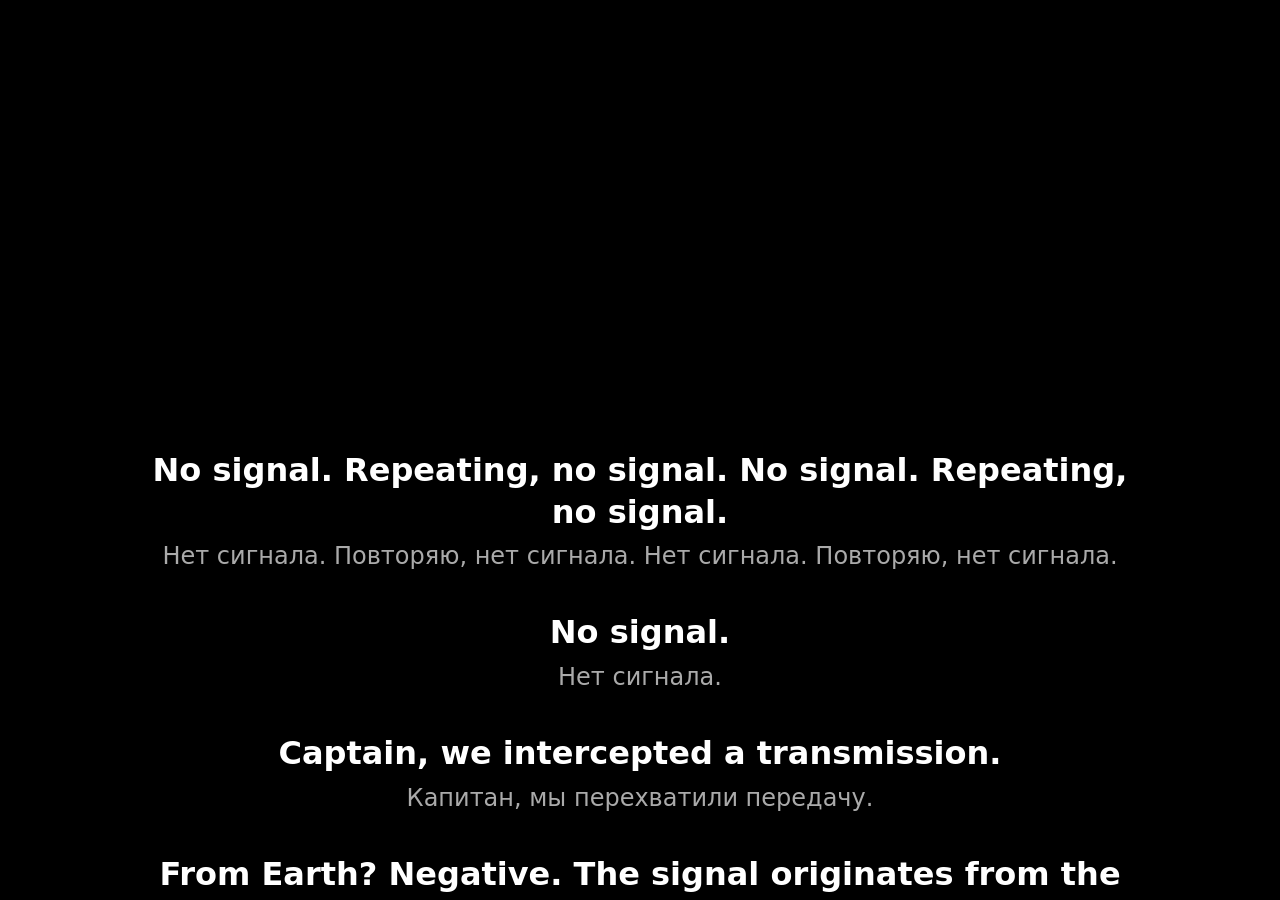
==== commit ea57655e: "Update deepseek.html" ====
--- a/deepseek.html
+++ b/deepseek.html
@@ -4,7 +4,6 @@
 <meta charset="UTF-8">
 <title>Субтитры</title>
 <style>
-  /* Сбрасываем все отступы и запрещаем выделение */
   html, body {
     margin: 0;
     padding: 0;
@@ -19,7 +18,7 @@
     cursor: default;
   }
 
-  /* Скрытый контейнер для плеера (он есть, но его не видно) */
+  /* Плеер полностью скрыт */
   #player-container {
     position: absolute;
     top: 0;
@@ -31,35 +30,26 @@
     overflow: hidden;
   }
 
-  /* Контейнер субтитров на весь экран */
+  /* Контейнер текста */
   #subtitles-container {
     position: absolute;
     top: 0;
     left: 0;
     width: 100%;
     height: 100%;
-    overflow-y: hidden; /* Прокрутку делаем программно */
-    padding: 50vh 10vw; /* Отступы, чтобы текст всегда мог быть в центре */
+    overflow-y: hidden; /* Программная прокрутка */
+    padding: 50vh 10vw; /* Отступы, чтобы первый и последний блоки могли центрироваться */
     box-sizing: border-box;
     display: flex;
     flex-direction: column;
     align-items: center;
   }
 
-  /* Блок субтитра */
+  /* Блок текста. Никаких выделений, прозрачностей и масштабов */
   .cue {
     text-align: center;
-    margin-bottom: 40px; /* Расстояние между блоками */
-    opacity: 0.15; /* Неактивные блоки тусклые */
-    transition: opacity 0.4s ease, transform 0.4s ease;
-    transform: scale(0.9);
-    pointer-events: none; /* Отключаем любые клики по блокам */
-  }
-
-  /* Активный блок */
-  .cue.active {
-    opacity: 1;
-    transform: scale(1);
+    margin-bottom: 40px;
+    pointer-events: none;
   }
 
   .cue .en {
@@ -67,7 +57,7 @@
     font-weight: 600;
     line-height: 1.3;
     margin-bottom: 0.5rem;
-    text-shadow: 0 2px 10px rgba(0,0,0,0.8);
+    color: #fff;
   }
 
   .cue .ru {
@@ -89,12 +79,10 @@
 </head>
 <body>
 
-<!-- Плеер физически есть, но скрыт и невидим -->
 <div id="player-container">
   <div id="ytplayer"></div>
 </div>
 
-<!-- Текст на весь экран -->
 <div id="subtitles-container">
   <div id="loading">Загрузка…</div>
 </div>
@@ -104,9 +92,8 @@
   let activeIndex = -1;
   let player = null;
   let playerReady = false;
-  let targetScrollTop = 0;
-
-  // Функция перевода времени в секунды
+
+  // Перевод времени в секунды
   function timeToSeconds(t) {
     const parts = t.split(':').map(Number);
     if (parts.length === 2) return parts[0] * 60 + parts[1];
@@ -114,7 +101,7 @@
     return 0;
   }
 
-  // 1. Загрузка JSON
+  // 1. Загрузка данных
   fetch('deepseek.json')
     .then(r => {
       if (!r.ok) throw new Error('Файл не найден');
@@ -134,7 +121,7 @@
         `<div id="loading" style="color:red">Ошибка: ${err.message}</div>`;
     });
 
-  // 2. Отрисовка блоков
+  // 2. Отрисовка
   function renderCues() {
     const container = document.getElementById('subtitles-container');
     container.innerHTML = '';
@@ -158,7 +145,7 @@
     });
   }
 
-  // 3. Подключение YouTube API (невидимое)
+  // 3. YouTube API (скрытый)
   const VIDEO_ID = 'rk2dsMOoe8U';
   
   window.onYouTubeIframeAPIReady = function() {
@@ -168,8 +155,7 @@
         autoplay: 0, 
         controls: 0, 
         rel: 0, 
-        modestbranding: 1,
-        disablekb: 1 // Отключаем родные горячие клавиши ютуба
+        disablekb: 1 
       },
       events: { 
         onReady: () => { playerReady = true; } 
@@ -182,9 +168,11 @@
   document.head.appendChild(tag);
 
   // ==========================================
-  // 4. ПЛАВНАЯ СИНХРОНИЗАЦИЯ И ЦЕНТРИРОВАНИЕ
+  // 4. ПЛАВНОЕ ЦЕНТРИРОВАНИЕ (БЕЗ ВЫДЕЛЕНИЙ)
   // ==========================================
   
+  let targetScrollTop = 0;
+
   function syncLoop() {
     if (!playerReady || !player || typeof player.getCurrentTime !== 'function') {
       requestAnimationFrame(syncLoop);
@@ -194,77 +182,61 @@
     const currentTime = player.getCurrentTime();
     const container = document.getElementById('subtitles-container');
 
-    // Находим текущий блок
+    // Находим индекс текущего блока по времени
     let idx = -1;
     for (let i = 0; i < cues.length; i++) {
       if (currentTime >= cues[i].seconds) idx = i;
       else break;
     }
 
-    // Меняем активный класс, если блок сменился
+    // Если индекс изменился, обновляем целевую позицию
     if (idx !== activeIndex) {
       activeIndex = idx;
-      const els = container.querySelectorAll('.cue');
-      els.forEach((el, i) => el.classList.toggle('active', i === idx));
-    }
-
-    // Плавное центрирование
-    if (idx !== -1) {
-      const currentEl = container.querySelector(`.cue[data-index="${idx}"]`);
       
-      if (currentEl) {
-        // Вычисляем, где находится центр этого блока
-        const elCenter = currentEl.offsetTop + currentEl.offsetHeight / 2;
-        
-        // Нам нужно, чтобы этот центр оказался ровно посередине экрана.
-        // Высота экрана = window.innerHeight. Центр экрана = window.innerHeight / 2.
-        // Позиция скролла = elCenter - (window.innerHeight / 2)
-        targetScrollTop = elCenter - (window.innerHeight / 2);
-
-        // Плавная интерполяция (чем меньше коэффициент, тем плавнее и медленнее)
-        const diff = targetScrollTop - container.scrollTop;
-        
-        if (Math.abs(diff) < 0.5) {
-          container.scrollTop = targetScrollTop;
-        } else {
-          container.scrollTop += diff * 0.08; // 0.08 = 8% пути за кадр
+      if (idx !== -1) {
+        const currentEl = container.querySelector(`.cue[data-index="${idx}"]`);
+        if (currentEl) {
+          const elCenter = currentEl.offsetTop + currentEl.offsetHeight / 2;
+          targetScrollTop = elCenter - (window.innerHeight / 2);
         }
       }
     }
 
+    // Плавная прокрутка к целевой позиции (интерполяция)
+    const diff = targetScrollTop - container.scrollTop;
+    
+    if (Math.abs(diff) < 0.5) {
+      container.scrollTop = targetScrollTop;
+    } else {
+      container.scrollTop += diff * 0.08;
+    }
+
     requestAnimationFrame(syncLoop);
   }
 
-  // Запуск цикла после инициализации
   setTimeout(() => {
     requestAnimationFrame(syncLoop);
   }, 1000);
 
   // ==========================================
-  // 5. УПРАВЛЕНИЕ С КЛАВИАТУРЫ
+  // 5. КЛАВИШИ
   // ==========================================
   
   document.addEventListener('keydown', e => {
     if (!playerReady || !player) return;
 
-    // Пробел: Пауза / Воспроизведение
     if (e.code === 'Space') {
-      e.preventDefault(); // Чтобы страница не скроллилась
+      e.preventDefault();
       const state = player.getPlayerState();
-      if (state === YT.PlayerState.PLAYING) {
-        player.pauseVideo();
-      } else {
-        player.playVideo();
-      }
-    }
-    
-    // Стрелка вправо: +5 секунд
+      if (state === YT.PlayerState.PLAYING) player.pauseVideo();
+      else player.playVideo();
+    }
+    
     if (e.code === 'ArrowRight') {
       e.preventDefault();
       player.seekTo(Math.min(player.getCurrentTime() + 5, player.getDuration()), true);
     }
     
-    // Стрелка влево: -5 секунд
     if (e.code === 'ArrowLeft') {
       e.preventDefault();
       player.seekTo(Math.max(player.getCurrentTime() - 5, 0), true);
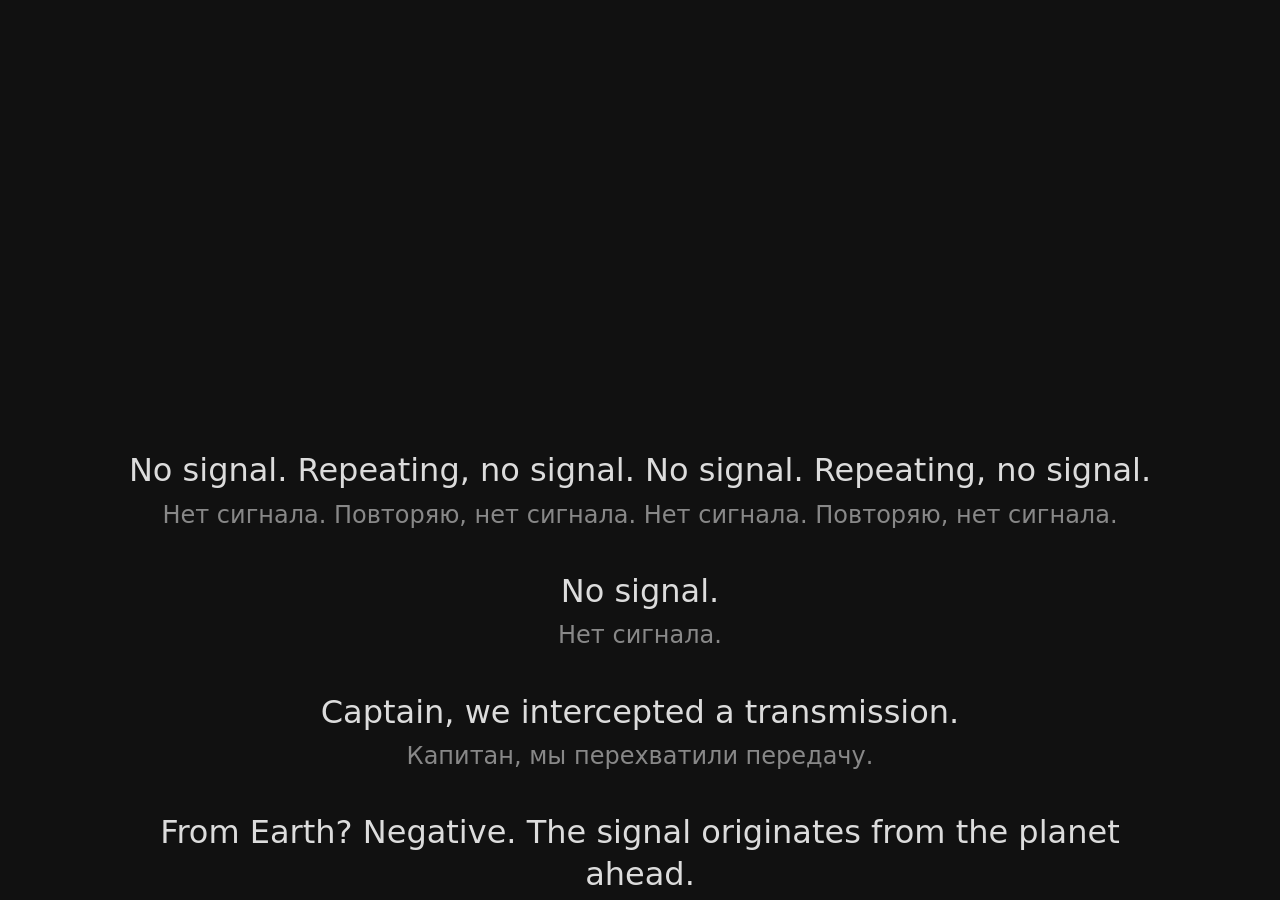
==== commit 870050d9: "Update deepseek.html" ====
--- a/deepseek.html
+++ b/deepseek.html
@@ -9,8 +9,8 @@
     padding: 0;
     width: 100%;
     height: 100%;
-    background: #000;
-    color: #fff;
+    background: #111; /* Темно-серый фон вместо чисто черного */
+    color: #aaa;      /* Мягкий серый цвет по умолчанию */
     font-family: system-ui, -apple-system, sans-serif;
     overflow: hidden;
     user-select: none;
@@ -37,32 +37,36 @@
     left: 0;
     width: 100%;
     height: 100%;
-    overflow-y: hidden; /* Программная прокрутка */
-    padding: 50vh 10vw; /* Отступы, чтобы первый и последний блоки могли центрироваться */
+    overflow-y: hidden;
+    padding: 50vh 10vw;
     box-sizing: border-box;
     display: flex;
     flex-direction: column;
     align-items: center;
   }
 
-  /* Блок текста. Никаких выделений, прозрачностей и масштабов */
+  /* Блок текста */
   .cue {
     text-align: center;
     margin-bottom: 40px;
     pointer-events: none;
-  }
-
+    /* Оставляем только плавность для смены цвета, если она вдруг понадобится */
+    transition: color 0.3s ease; 
+  }
+
+  /* Английский текст — основной, чуть светлее */
   .cue .en {
     font-size: 2rem;
-    font-weight: 600;
+    font-weight: 500;
     line-height: 1.3;
     margin-bottom: 0.5rem;
-    color: #fff;
-  }
-
+    color: #dcdcdc; /* Светло-серый, не режет глаз */
+  }
+
+  /* Русский перевод — темнее */
   .cue .ru {
     font-size: 1.5rem;
-    color: #aaa;
+    color: #888; /* Темно-серый */
     line-height: 1.3;
     font-weight: 400;
   }
@@ -87,13 +91,14 @@
   <div id="loading">Загрузка…</div>
 </div>
 
+<!-- Скрипт остается точно таким же, как в предыдущем ответе -->
 <script>
   let cues = [];
   let activeIndex = -1;
   let player = null;
   let playerReady = false;
-
-  // Перевод времени в секунды
+  let targetScrollTop = 0;
+
   function timeToSeconds(t) {
     const parts = t.split(':').map(Number);
     if (parts.length === 2) return parts[0] * 60 + parts[1];
@@ -101,7 +106,6 @@
     return 0;
   }
 
-  // 1. Загрузка данных
   fetch('deepseek.json')
     .then(r => {
       if (!r.ok) throw new Error('Файл не найден');
@@ -121,7 +125,6 @@
         `<div id="loading" style="color:red">Ошибка: ${err.message}</div>`;
     });
 
-  // 2. Отрисовка
   function renderCues() {
     const container = document.getElementById('subtitles-container');
     container.innerHTML = '';
@@ -145,7 +148,6 @@
     });
   }
 
-  // 3. YouTube API (скрытый)
   const VIDEO_ID = 'rk2dsMOoe8U';
   
   window.onYouTubeIframeAPIReady = function() {
@@ -167,12 +169,6 @@
   tag.src = 'https://www.youtube.com/iframe_api';
   document.head.appendChild(tag);
 
-  // ==========================================
-  // 4. ПЛАВНОЕ ЦЕНТРИРОВАНИЕ (БЕЗ ВЫДЕЛЕНИЙ)
-  // ==========================================
-  
-  let targetScrollTop = 0;
-
   function syncLoop() {
     if (!playerReady || !player || typeof player.getCurrentTime !== 'function') {
       requestAnimationFrame(syncLoop);
@@ -182,14 +178,12 @@
     const currentTime = player.getCurrentTime();
     const container = document.getElementById('subtitles-container');
 
-    // Находим индекс текущего блока по времени
     let idx = -1;
     for (let i = 0; i < cues.length; i++) {
       if (currentTime >= cues[i].seconds) idx = i;
       else break;
     }
 
-    // Если индекс изменился, обновляем целевую позицию
     if (idx !== activeIndex) {
       activeIndex = idx;
       
@@ -202,7 +196,6 @@
       }
     }
 
-    // Плавная прокрутка к целевой позиции (интерполяция)
     const diff = targetScrollTop - container.scrollTop;
     
     if (Math.abs(diff) < 0.5) {
@@ -218,10 +211,6 @@
     requestAnimationFrame(syncLoop);
   }, 1000);
 
-  // ==========================================
-  // 5. КЛАВИШИ
-  // ==========================================
-  
   document.addEventListener('keydown', e => {
     if (!playerReady || !player) return;
 
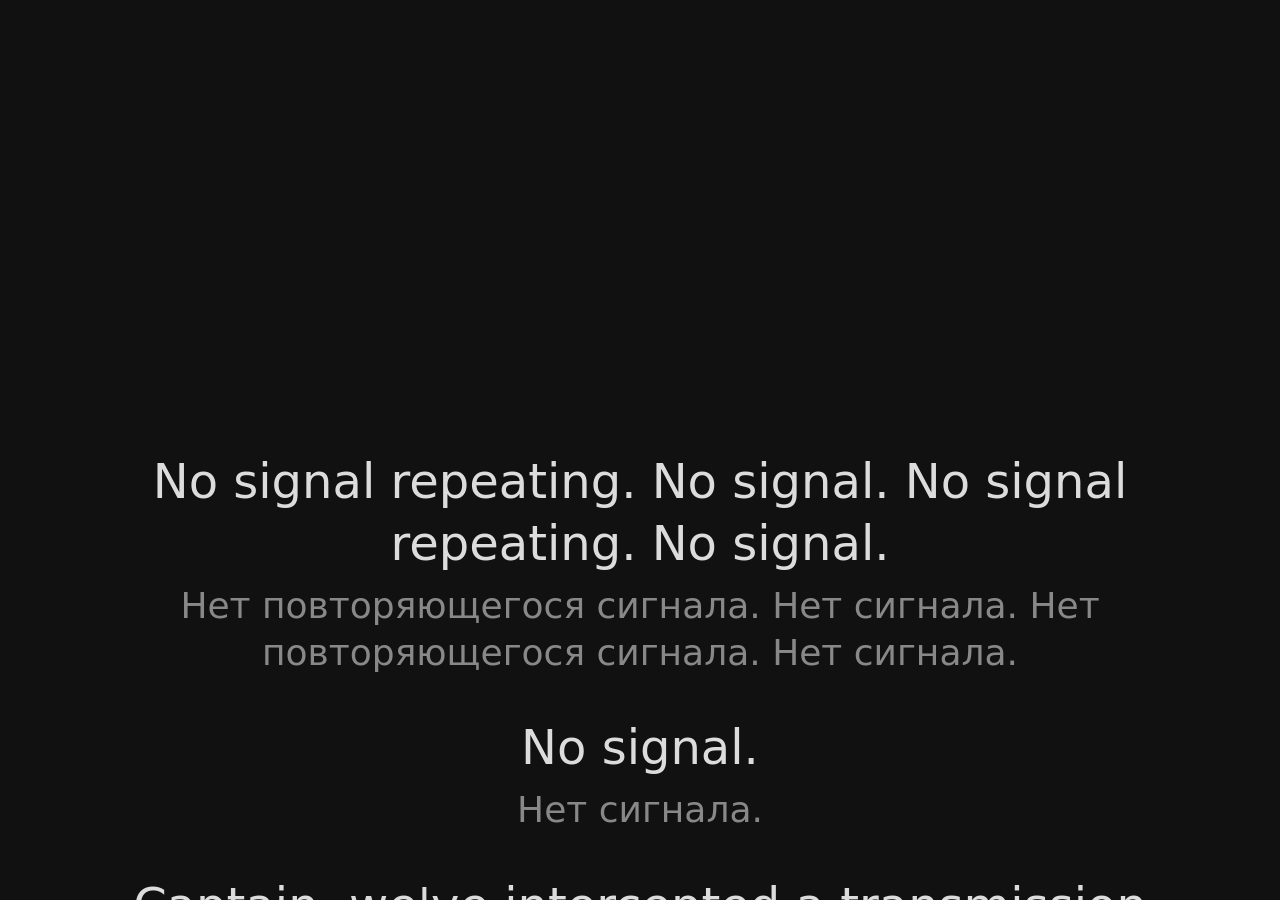
==== commit aa9e1bc0: "Update deepseek.html" ====
--- a/deepseek.html
+++ b/deepseek.html
@@ -9,8 +9,8 @@
     padding: 0;
     width: 100%;
     height: 100%;
-    background: #111; /* Темно-серый фон вместо чисто черного */
-    color: #aaa;      /* Мягкий серый цвет по умолчанию */
+    background: #111; 
+    color: #aaa;      
     font-family: system-ui, -apple-system, sans-serif;
     overflow: hidden;
     user-select: none;
@@ -50,23 +50,22 @@
     text-align: center;
     margin-bottom: 40px;
     pointer-events: none;
-    /* Оставляем только плавность для смены цвета, если она вдруг понадобится */
     transition: color 0.3s ease; 
   }
 
-  /* Английский текст — основной, чуть светлее */
+  /* Английский текст — увеличен на 50% (было 2rem, стало 3rem) */
   .cue .en {
-    font-size: 2rem;
+    font-size: 3rem; 
     font-weight: 500;
     line-height: 1.3;
     margin-bottom: 0.5rem;
-    color: #dcdcdc; /* Светло-серый, не режет глаз */
-  }
-
-  /* Русский перевод — темнее */
+    color: #dcdcdc; 
+  }
+
+  /* Русский перевод — увеличен на 50% (было 1.5rem, стало 2.25rem) */
   .cue .ru {
-    font-size: 1.5rem;
-    color: #888; /* Темно-серый */
+    font-size: 2.25rem; 
+    color: #888; 
     line-height: 1.3;
     font-weight: 400;
   }
@@ -77,7 +76,7 @@
     left: 50%;
     transform: translate(-50%, -50%);
     color: #666;
-    font-size: 1.2rem;
+    font-size: 1.8rem;
   }
 </style>
 </head>
@@ -91,7 +90,6 @@
   <div id="loading">Загрузка…</div>
 </div>
 
-<!-- Скрипт остается точно таким же, как в предыдущем ответе -->
 <script>
   let cues = [];
   let activeIndex = -1;
@@ -106,6 +104,7 @@
     return 0;
   }
 
+  // Загрузка данных
   fetch('deepseek.json')
     .then(r => {
       if (!r.ok) throw new Error('Файл не найден');
@@ -148,6 +147,7 @@
     });
   }
 
+  // YouTube API (скрытый)
   const VIDEO_ID = 'rk2dsMOoe8U';
   
   window.onYouTubeIframeAPIReady = function() {
@@ -169,6 +169,7 @@
   tag.src = 'https://www.youtube.com/iframe_api';
   document.head.appendChild(tag);
 
+  // Плавное центрирование
   function syncLoop() {
     if (!playerReady || !player || typeof player.getCurrentTime !== 'function') {
       requestAnimationFrame(syncLoop);
@@ -211,21 +212,51 @@
     requestAnimationFrame(syncLoop);
   }, 1000);
 
-  document.addEventListener('keydown', e => {
+  // ==========================================
+  // УПРАВЛЕНИЕ МЫШЬЮ И КЛАВИАТУРОЙ
+  // ==========================================
+  
+  // Отключаем стандартное контекстное меню браузера
+  document.addEventListener('contextmenu', e => e.preventDefault());
+
+  // Обработка кликов мыши
+  document.addEventListener('mousedown', e => {
     if (!playerReady || !player) return;
 
-    if (e.code === 'Space') {
+    // Правая кнопка мыши (button === 2) — пауза/воспроизведение (как пробел)
+    if (e.button === 2) {
       e.preventDefault();
       const state = player.getPlayerState();
       if (state === YT.PlayerState.PLAYING) player.pauseVideo();
       else player.playVideo();
     }
     
+    // Левая кнопка мыши (button === 0) — перемотка назад на 5 сек (как стрелка влево)
+    if (e.button === 0) {
+      e.preventDefault();
+      player.seekTo(Math.max(player.getCurrentTime() - 5, 0), true);
+    }
+  });
+
+  // Обработка клавиатуры
+  document.addEventListener('keydown', e => {
+    if (!playerReady || !player) return;
+
+    // Пробел — пауза/воспроизведение
+    if (e.code === 'Space') {
+      e.preventDefault();
+      const state = player.getPlayerState();
+      if (state === YT.PlayerState.PLAYING) player.pauseVideo();
+      else player.playVideo();
+    }
+    
+    // Стрелка вправо — +5 секунд
     if (e.code === 'ArrowRight') {
       e.preventDefault();
       player.seekTo(Math.min(player.getCurrentTime() + 5, player.getDuration()), true);
     }
     
+    // Стрелка влево — -5 секунд
     if (e.code === 'ArrowLeft') {
       e.preventDefault();
       player.seekTo(Math.max(player.getCurrentTime() - 5, 0), true);
